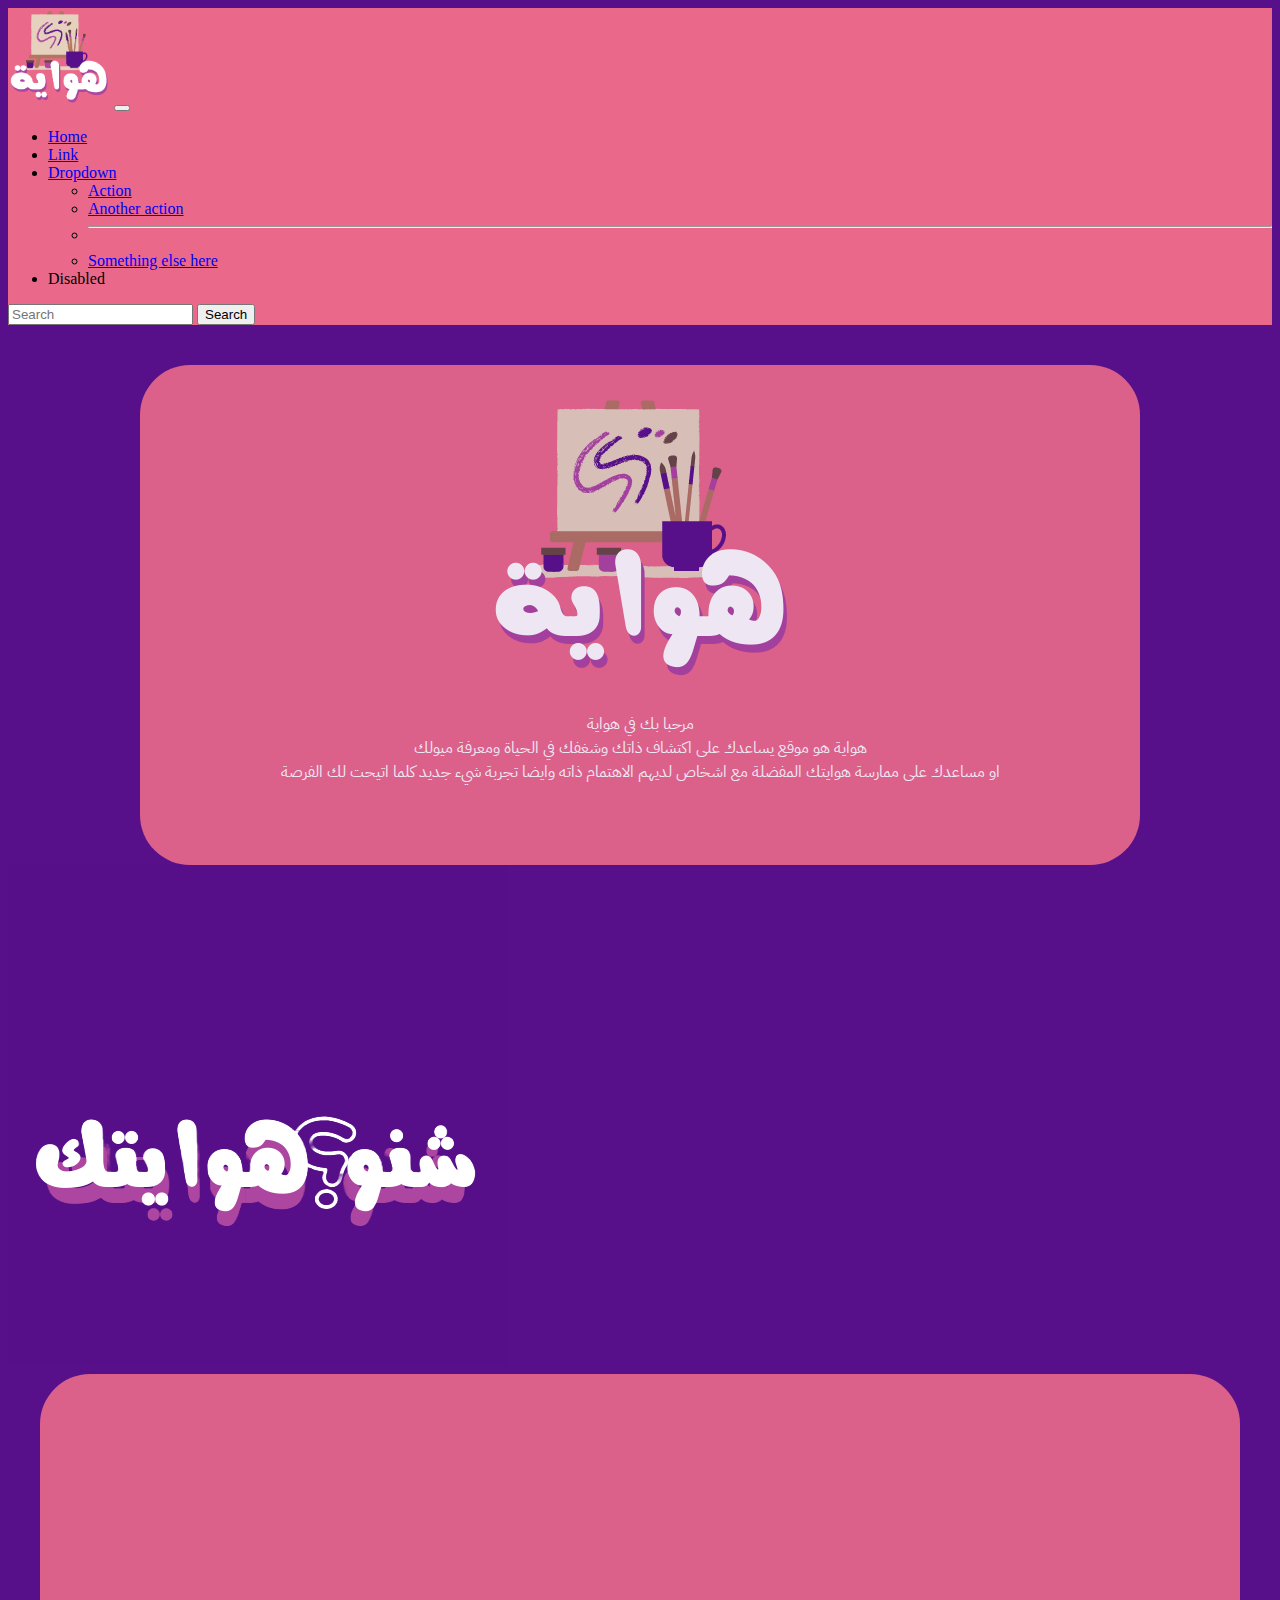
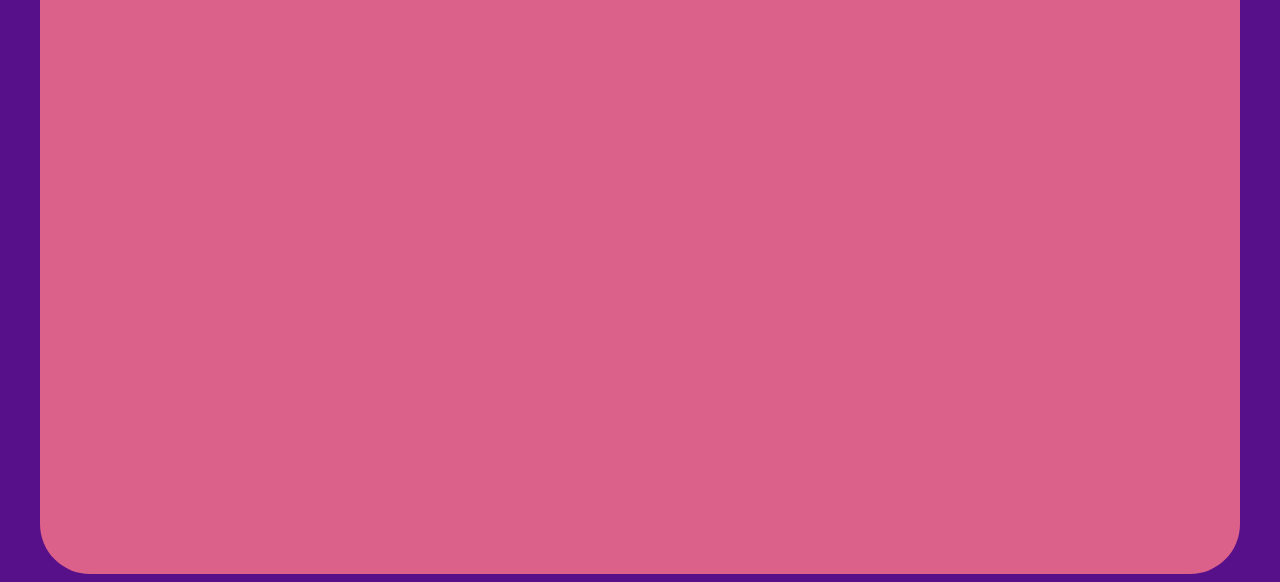
==== index.html @ 8e344a08 "not yet" ====
<!DOCTYPE html>
<html lang="en">
<head>
    <meta charset="UTF-8">
    <meta http-equiv="X-UA-Compatible" content="IE=edge">
    <meta name="viewport" content="width=device-width, initial-scale=1.0">
    <title>hewaya</title>

     <!-- fonts -->
    <link rel="preconnect" href="https://fonts.googleapis.com">
<link rel="preconnect" href="https://fonts.gstatic.com" crossorigin>
<link href="https://fonts.googleapis.com/css2?family=IBM+Plex+Sans+Arabic&display=swap" rel="stylesheet">

    <!-- CSS only -->
<link href="https://cdn.jsdelivr.net/npm/bootstrap@5.2.2/dist/css/bootstrap.min.css" rel="stylesheet" integrity="sha384-Zenh87qX5JnK2Jl0vWa8Ck2rdkQ2Bzep5IDxbcnCeuOxjzrPF/et3URy9Bv1WTRi" crossorigin="anonymous">
</head>



<body style="background-color: #571089; background-size: 100%;">

     <!-- nav bar -->
    <nav class="navbar navbar-expand-lg" style="background-color: #EA698B ;">
        <div class="container-fluid">
          <a class="navbar-brand" href="./index.html"><img class="ms-3" style="height: 100px ;" src="./Assets/logo_pink.png" alt=""></a>
          <button class="navbar-toggler" type="button" data-bs-toggle="collapse" data-bs-target="#navbarSupportedContent" aria-controls="navbarSupportedContent" aria-expanded="false" aria-label="Toggle navigation">
            <span class="navbar-toggler-icon"></span>
          </button>
          <div class="collapse navbar-collapse" id="navbarSupportedContent">
            <ul class="navbar-nav me-auto mb-2 mb-lg-0">
              <li class="nav-item">
                <a class="nav-link active" aria-current="page" href="#">Home</a>
              </li>
              <li class="nav-item">
                <a class="nav-link" href="#">Link</a>
              </li>
              <li class="nav-item dropdown">
                <a class="nav-link dropdown-toggle" href="#" role="button" data-bs-toggle="dropdown" aria-expanded="false">
                  Dropdown
                </a>
                <ul class="dropdown-menu">
                  <li><a class="dropdown-item" href="#">Action</a></li>
                  <li><a class="dropdown-item" href="#">Another action</a></li>
                  <li><hr class="dropdown-divider"></li>
                  <li><a class="dropdown-item" href="#">Something else here</a></li>
                </ul>
              </li>
              <li class="nav-item">
                <a class="nav-link disabled">Disabled</a>
              </li>
            </ul>
            <form class="d-flex" role="search">
              <input class="form-control me-2" type="search" placeholder="Search" aria-label="Search">
              <button class="btn btn-outline-success" type="submit">Search</button>
            </form>
          </div>
        </div>
      </nav>

       <!-- welcome div -->
      <div style="background-color:#EA698B;  opacity: 90%; width: 1000px; height: 500px; border-radius: 50px; display: flex; flex-direction: column; align-items: center; margin: auto; margin-top: 40px; ">
        <img style="margin-top: 25px ;"  src="./Assets/logo_pink.png" alt=""> 

        <p style="color: white; margin-top: 20px; text-align: center; font-family: 'IBM Plex Sans Arabic', sans-serif;"
        >مرحبا بك في هواية
            <br>
            هواية هو موقع يساعدك على اكتشاف ذاتك وشغفك في الحياة ومعرفة ميولك 
            <br>
            او مساعدك على ممارسة هوايتك 
            المفضلة مع اشخاص لديهم الاهتمام ذاته وايضا تجربة شيء جديد كلما اتيحت لك الفرصة
        </p>

      </div>

      <img style=" margin-top: auto;" src="./Assets/download3.png" alt="">

      <!-- catagories div contanier -->
      <div style="background-color:#EA698B;  opacity: 90%; width: 1200px; height: 800px; border-radius: 50px; display: flex; flex-direction: column; align-items: center; margin: auto; margin-top: 5px; ">
    </div>

      
    


    <!-- JavaScript Bundle with Popper -->
<script src="https://cdn.jsdelivr.net/npm/bootstrap@5.2.2/dist/js/bootstrap.bundle.min.js" integrity="sha384-OERcA2EqjJCMA+/3y+gxIOqMEjwtxJY7qPCqsdltbNJuaOe923+mo//f6V8Qbsw3" crossorigin="anonymous"></script>
</body>
</html>
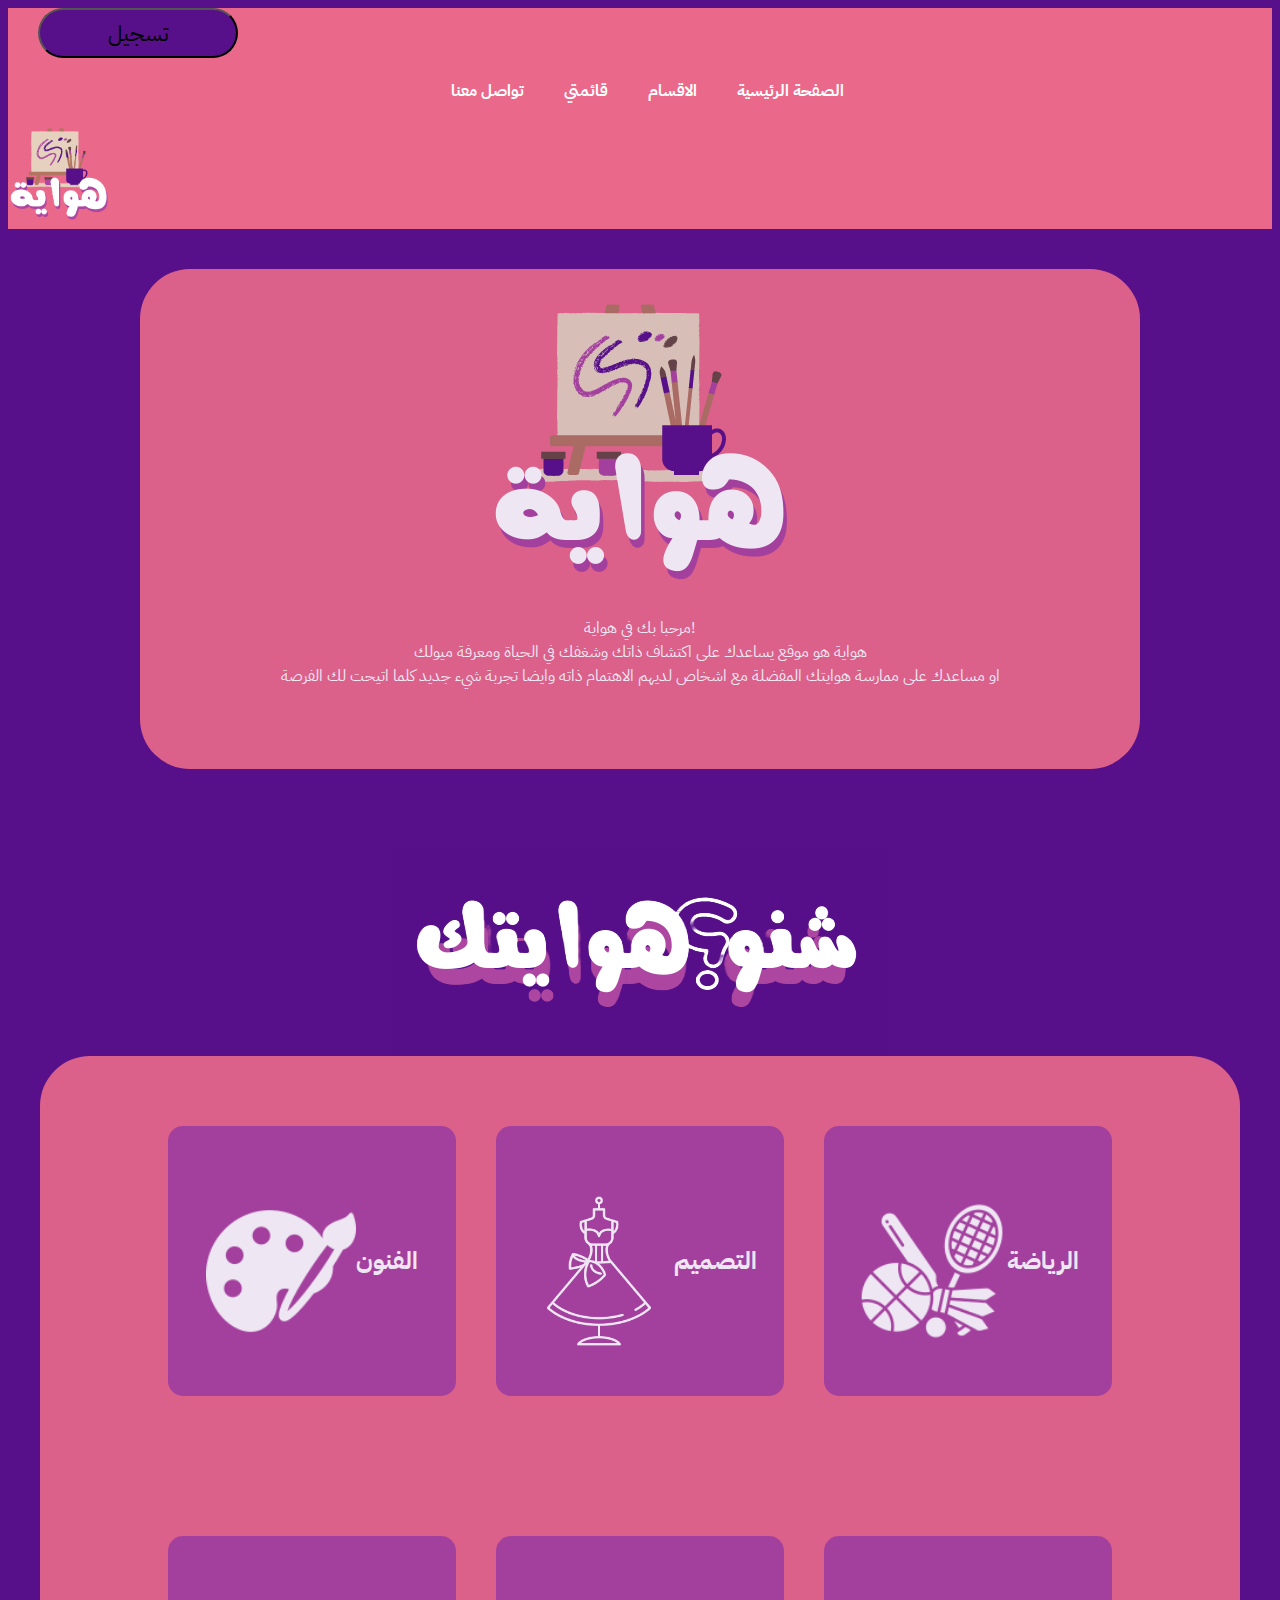
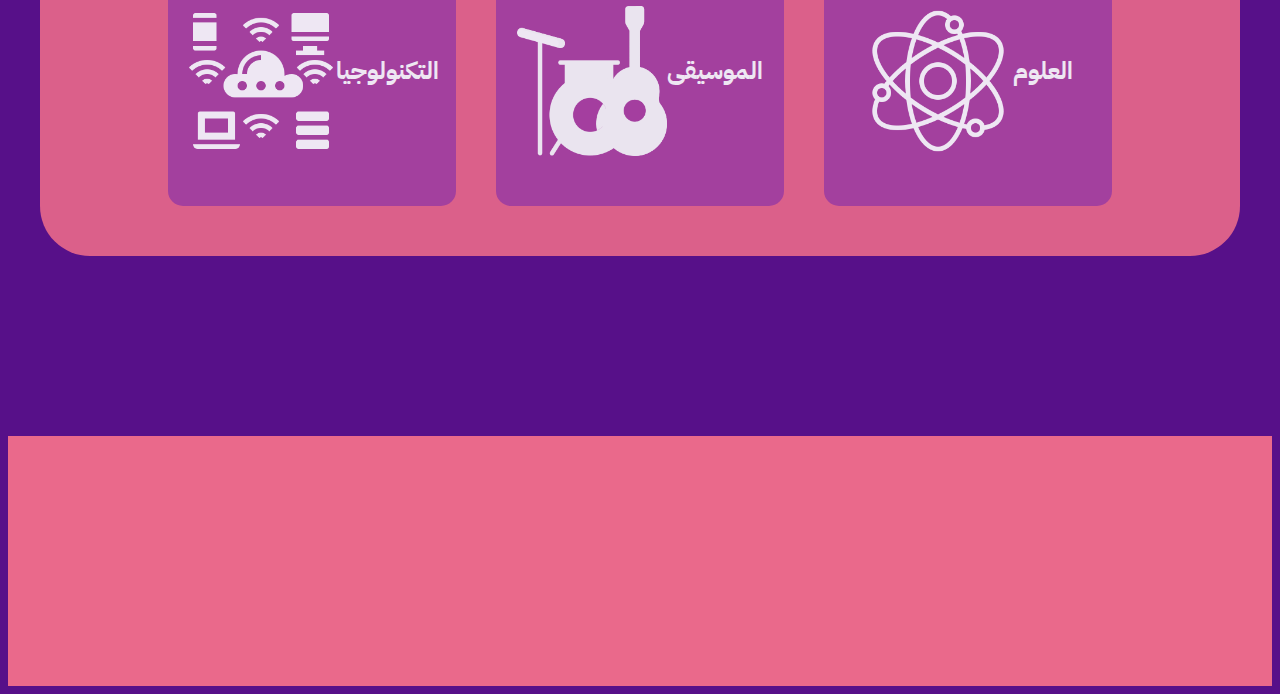
==== commit 15acb727: "not yet" ====
--- a/index.html
+++ b/index.html
@@ -6,6 +6,9 @@
     <meta http-equiv="X-UA-Compatible" content="IE=edge">
     <meta name="viewport" content="width=device-width, initial-scale=1.0">
     <title>hewaya</title>
+
+
+    <link rel="stylesheet" href="./style.css">
 
      <!-- fonts -->
     <link rel="preconnect" href="https://fonts.googleapis.com">
@@ -23,47 +26,31 @@
      <!-- nav bar -->
     <nav class="navbar navbar-expand-lg" style="background-color: #EA698B ;">
         <div class="container-fluid">
-          <a class="navbar-brand" href="./index.html"><img class="ms-3" style="height: 100px ;" src="./Assets/logo_pink.png" alt=""></a>
-          <button class="navbar-toggler" type="button" data-bs-toggle="collapse" data-bs-target="#navbarSupportedContent" aria-controls="navbarSupportedContent" aria-expanded="false" aria-label="Toggle navigation">
-            <span class="navbar-toggler-icon"></span>
-          </button>
-          <div class="collapse navbar-collapse" id="navbarSupportedContent">
-            <ul class="navbar-nav me-auto mb-2 mb-lg-0">
-              <li class="nav-item">
-                <a class="nav-link active" aria-current="page" href="#">Home</a>
-              </li>
-              <li class="nav-item">
-                <a class="nav-link" href="#">Link</a>
-              </li>
-              <li class="nav-item dropdown">
-                <a class="nav-link dropdown-toggle" href="#" role="button" data-bs-toggle="dropdown" aria-expanded="false">
-                  Dropdown
-                </a>
-                <ul class="dropdown-menu">
-                  <li><a class="dropdown-item" href="#">Action</a></li>
-                  <li><a class="dropdown-item" href="#">Another action</a></li>
-                  <li><hr class="dropdown-divider"></li>
-                  <li><a class="dropdown-item" href="#">Something else here</a></li>
-                </ul>
-              </li>
-              <li class="nav-item">
-                <a class="nav-link disabled">Disabled</a>
-              </li>
-            </ul>
-            <form class="d-flex" role="search">
-              <input class="form-control me-2" type="search" placeholder="Search" aria-label="Search">
-              <button class="btn btn-outline-success" type="submit">Search</button>
-            </form>
+
+            <button id="signup" style="background-color: #571089 ; border-radius: 50px; width: 200px; height: 50px; font-size: 22px; font-family: 'IBM Plex Sans Arabic', sans-serif; margin-left: 30px;" type="button" class="btn btn-dark">تسجيل</button>
+
+          <div class="test">
+
+            <a id="main" style="text-decoration:none ;" href="./index.html"><h4 class="navtext">الصفحة الرئيسية</h4></a>
+            
+            <a style="text-decoration:none ;" href="#catgo"><h4 class="navtext"> الاقسام</h4></a>
+
+            <a style="text-decoration:none ;" href="./list.html"><h4 class="navtext">قائمتي </h4></a>
+            <a style="text-decoration:none ;" href="#fot"><h4 class="navtext">تواصل معنا </h4></a>
           </div>
-        </div>
+
+          <a class="navbar-brand" href="./index.html"><img class="ms-3" style="height: 100px ; margin-right: 30px;" src="./Assets/logo_pink.png" alt=""></a>
+
       </nav>
 
        <!-- welcome div -->
-      <div style="background-color:#EA698B;  opacity: 90%; width: 1000px; height: 500px; border-radius: 50px; display: flex; flex-direction: column; align-items: center; margin: auto; margin-top: 40px; ">
+      <div class="container-md" style="background-color:#EA698B;  opacity: 90%; width: 1000px; height: 500px; border-radius: 50px; display: flex; flex-direction: column; align-items: center; margin: auto; margin-top: 40px; ">
         <img style="margin-top: 25px ;"  src="./Assets/logo_pink.png" alt=""> 
 
         <p style="color: white; margin-top: 20px; text-align: center; font-family: 'IBM Plex Sans Arabic', sans-serif;"
-        >مرحبا بك في هواية
+        
+        >مرحبا بك في هواية!
+        
             <br>
             هواية هو موقع يساعدك على اكتشاف ذاتك وشغفك في الحياة ومعرفة ميولك 
             <br>
@@ -73,13 +60,85 @@
 
       </div>
 
-      <img style=" margin-top: auto;" src="./Assets/download3.png" alt="">
+      <!-- title -->
+      <div style=" display: flex; align-items: center; justify-content: center; margin-top: 80px;">
+      <img src="./Assets/download3.png" alt="">
+    </div>
 
       <!-- catagories div contanier -->
-      <div style="background-color:#EA698B;  opacity: 90%; width: 1200px; height: 800px; border-radius: 50px; display: flex; flex-direction: column; align-items: center; margin: auto; margin-top: 5px; ">
+      <div id="catgo" class="container-xxl" style="background-color:#EA698B;  opacity: 90%; width: 1200px; height: 800px; border-radius: 50px; display: flex; align-items: center; flex-direction: column; margin: auto; margin-top: 0px; ">
+
+
+        <!-- line1 -->
+        <div class="lines">
+         <!-- card1 -->
+         <a href="./art.html" style="text-decoration: none;">
+        <div class="card" style="width: 18rem; background-color: #AC46A1; display: flex; align-items: center; justify-content: center; height: 270px; border-radius: 15px;">
+            <img style="width: 150px ; height: 150px; margin-top: 20px;" src="./Assets/paint-board-and-brush (1).png" class="card-img-top" alt="...">
+            <div class="card-body">
+              <h2 style="color: white;  font-family: 'IBM Plex Sans Arabic', sans-serif;" class="card-title">الفنون</h2>
+            </div>
+          </div>
+        </a>
+
+
+           <!-- card2 -->
+        <div class="card" style="width: 18rem; background-color: #AC46A1; display: flex; align-items: center; justify-content: center; margin: 40px;  height: 270px; border-radius: 15px;">
+            <img style="width: 150px ; height: 150px; margin-top: 20px;" src="./Assets/mannequin.png" class="card-img-top" alt="...">
+            
+            <div class="card-body">
+              
+              <h2 style="color: white;  font-family: 'IBM Plex Sans Arabic', sans-serif;" class="card-title">التصميم</h2>
+            </div>
+            
+          </div>
+
+           <!-- card3 -->
+        <div class="card" style="width: 18rem; background-color: #AC46A1; display: flex; align-items: center; justify-content: center;  height: 270px; border-radius: 15px;">
+            
+            <img style="width: 150px ; height: 150px; margin-top: 20px;" src="./Assets/balls-sports (2).png" class="card-img-top" alt="...">
+            <div class="card-body">
+                <h2 style="color: white;  font-family: 'IBM Plex Sans Arabic', sans-serif;" class="card-title">الرياضة</h2>
+            </div>
+          </div>
+
+        </div>
+
+        
+        <!-- line2 -->
+        <div class="lines">
+            <!-- card4 -->
+           <div class="card" style="width: 18rem; background-color: #AC46A1; display: flex; align-items: center; justify-content: center; height: 270px; border-radius: 15px;">
+               <img style="width: 150px ; height: 150px; margin-top: 20px;" src="./Assets/technology.png" class="card-img-top" alt="...">
+               <div class="card-body">
+                 <h2 style="color: white;  font-family: 'IBM Plex Sans Arabic', sans-serif;" class="card-title">التكنولوجيا</h2>
+               </div>
+             </div>
+   
+   
+              <!-- card5 -->
+           <div class="card" style="width: 18rem; background-color: #AC46A1; display: flex; align-items: center; justify-content: center; margin: 40px;  height: 270px; border-radius: 15px;">
+               <img style="width: 150px ; height: 150px; margin-top: 20px;" src="./Assets/guitar (2).png" class="card-img-top" alt="...">
+               <div class="card-body">
+                 <h2 style="color: white;  font-family: 'IBM Plex Sans Arabic', sans-serif;" class="card-title">الموسيقى</h2>
+               </div>
+             </div>
+   
+              <!-- card6 -->
+           <div class="card" style="width: 18rem; background-color: #AC46A1; display: flex; align-items: center; justify-content: center;  height: 270px; border-radius: 15px;">
+               <img style="width: 150px ; height: 150px; margin-top: 20px;" src="./Assets/atom.png" class="card-img-top" alt="...">
+               <div class="card-body">
+                 <h2 style="color: white;  font-family: 'IBM Plex Sans Arabic', sans-serif;" class="card-title">العلوم</h2>
+               </div>
+             </div>
+   
+           </div>
+
+
     </div>
 
       
+    <div class="foter" id="fot"></div>
     
 
 
--- a/style.css
+++ b/style.css
@@ -0,0 +1,53 @@
+
+.lines{
+
+    display: flex; 
+    padding: 30px;
+     justify-content: space-between; 
+     align-items: baseline;
+}
+
+.test{
+
+    margin: auto;
+    display: flex;
+    justify-content: center;
+    align-items: center;
+    flex-direction: row-reverse;
+}
+
+.navtext{
+    color: white;
+    font-family: 'IBM Plex Sans Arabic', sans-serif;
+    margin-left: 40px;
+    
+}
+
+#main{
+
+    margin-right: 25px;
+}
+
+.navtext:hover{
+    color: #571089;
+    transition: 0.2s;
+    
+}
+
+#signup:hover{
+
+    background:white;
+    border-color: white;
+    border-width: 2px;
+    
+}
+
+.foter{
+
+    background-color: #EA698B;
+    width: 100%;
+    height: 250px;
+    margin-top: 180px;
+}
+
+
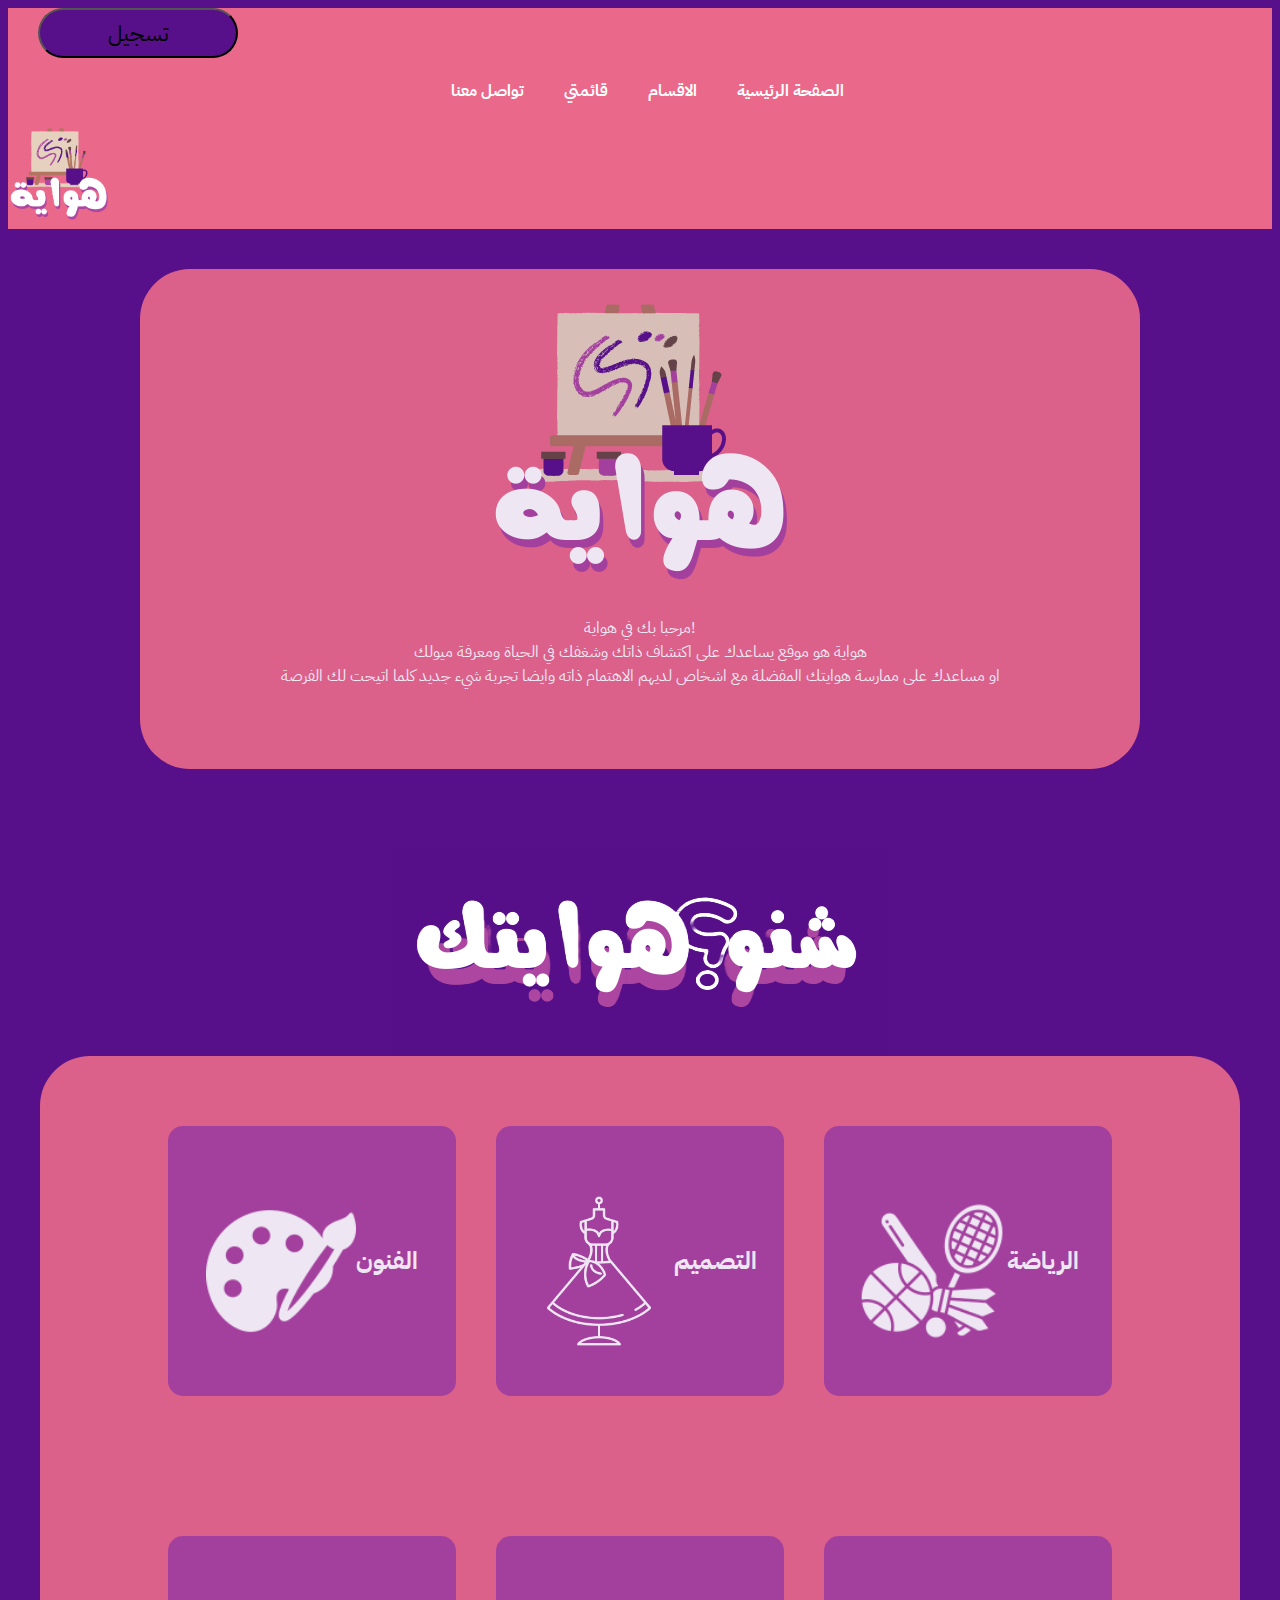
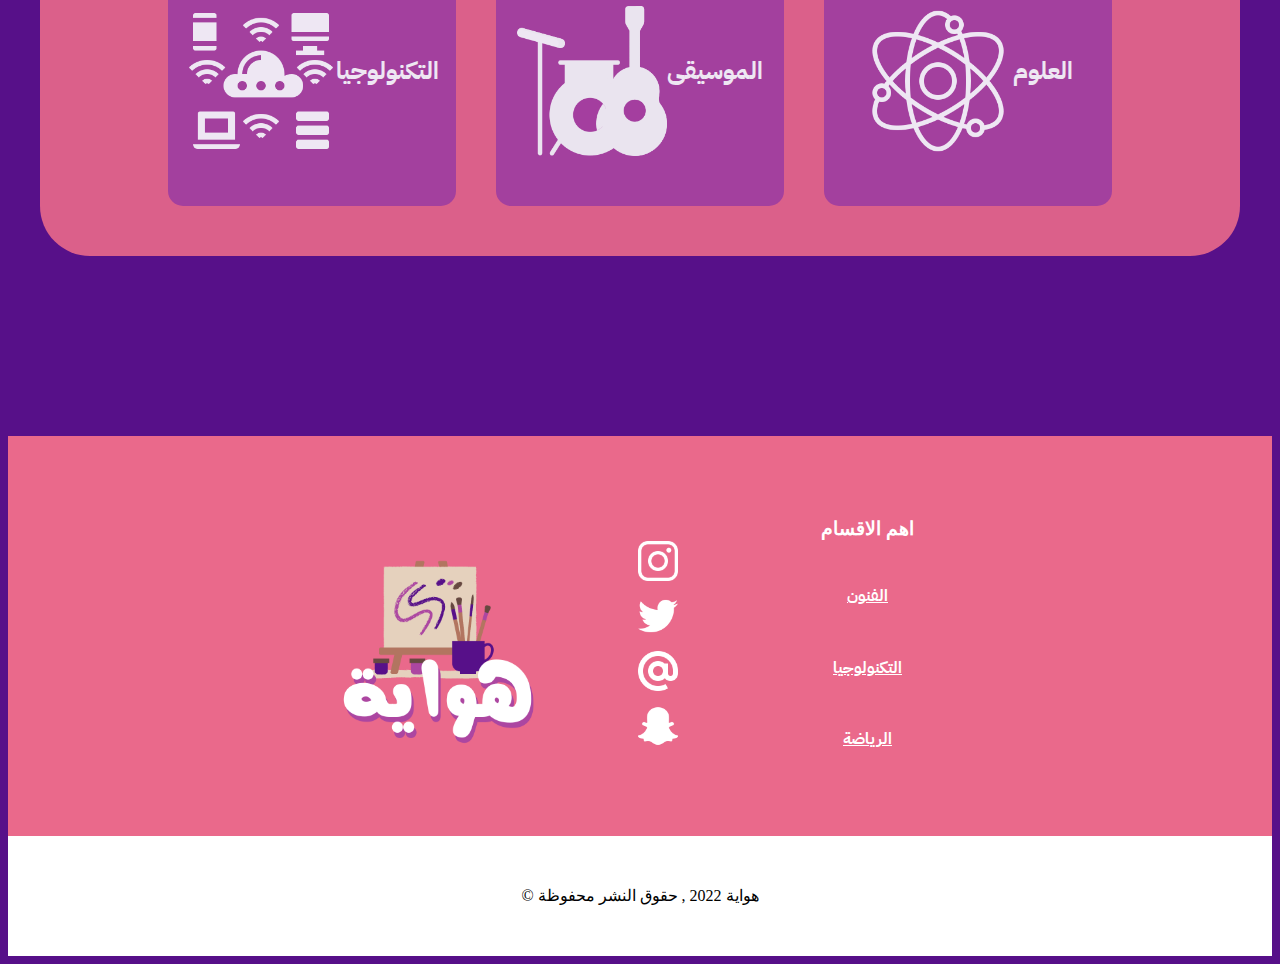
==== commit cd441ad5: "not yet" ====
--- a/index.html
+++ b/index.html
@@ -24,7 +24,7 @@
 <body style="background-color: #571089; background-size: 100%;">
 
      <!-- nav bar -->
-    <nav class="navbar navbar-expand-lg" style="background-color: #EA698B ;">
+    <nav id="toppage" class="navbar navbar-expand-lg" style="background-color: #EA698B ;">
         <div class="container-fluid">
 
             <button id="signup" style="background-color: #571089 ; border-radius: 50px; width: 200px; height: 50px; font-size: 22px; font-family: 'IBM Plex Sans Arabic', sans-serif; margin-left: 30px;" type="button" class="btn btn-dark">تسجيل</button>
@@ -137,9 +137,49 @@
 
     </div>
 
+    <!-- footer -->
+      <footer>
+    <div class="foter" id="fot">
+
+      <a href="#toppage"><img style="width: 200px ; height:200px; margin-right: 80px; margin-top: 40px; margin-right: 30px;" src="./Assets/logo_pink.png" alt=""></a>
       
-    <div class="foter" id="fot"></div>
-    
+
+        <!-- insta -->
+      <div class="contact">
+      <img id="insta" class="conticon" src="./Assets/icons/instagram.png" alt="">
+      <img class="hov" src="./Assets/icons/instagram (1).png" alt="">
+
+         <!-- twitter -->
+      <img id="twit" class="conticon" src="./Assets/icons/twitter.png" alt="">
+      <img style="margin-top: 70px;" class="hov" src="./Assets/icons/twitter (1).png" alt="">
+
+      <!-- email -->
+      <img id="email" class="conticon" src="./Assets/icons/at.png" alt="">
+      <img style="margin-top: 125px;" class="hov" src="./Assets/icons/at (1).png" alt="">
+
+       <!-- snapchat -->
+      <img id="snap" class="conticon" src="./Assets/icons/snapchat.png" alt="">
+      <img style="margin-top: 180px;" class="hov" src="./Assets/icons/snapchat (1).png" alt="">
+
+
+    </div>
+
+    <!-- catagory links -->
+    <div class="contactt">
+      <h3 style="color: white" >اهم الاقسام </h3>
+    <a class="footerlinks" href="./art.html"><h4 class="footerlinks">الفنون</h4></a>
+    <a class="footerlinks" href="./art.html"><h4 class="footerlinks">التكنولوجيا</h4></a>
+    <a class="footerlinks" href="./art.html"><h4 class="footerlinks">الرياضة</h4></a>
+
+  </div>
+
+
+  <!-- copyright -->
+    </div>
+    <div style="background-color:white; display: flex; justify-content: center; align-items: center; height: 120px;">
+      <h7 style="padding: 50px; color: black;">© هواية 2022 , حقوق النشر محفوظة</h7>
+    </div>
+  </footer>
 
 
     <!-- JavaScript Bundle with Popper -->
--- a/style.css
+++ b/style.css
@@ -44,10 +44,105 @@
 
 .foter{
 
+    display: flex;
+    align-items: center;
+    justify-content: center;
     background-color: #EA698B;
     width: 100%;
-    height: 250px;
+    height: 400px;
     margin-top: 180px;
+
+    
+}
+
+.conticon{
+
+    width: 40px;
+    height: 40px;
+    margin-top: 15px;
 }
 
 
+.contact{
+
+    display: flex;
+    flex-direction: column;
+    width: 55px;
+    flex-wrap: wrap;
+    margin-left: 70px;
+    margin-right: 70px;
+    
+}
+
+
+.footerlinks{
+
+    font-family: 'IBM Plex Sans Arabic', sans-serif;
+    color: white;
+    text-decoration: underline;
+    margin-top: 13px;
+}
+
+.footerlinks:hover{
+
+    color: #571089;
+    transition: 0.5s;
+}
+
+.contactt{
+
+    display: flex;
+    flex-direction: column;
+    width: 150px;
+    flex-wrap: wrap;
+    align-items: center;
+    justify-content: center;
+    margin-left: 30px;
+    
+}
+
+
+
+#insta{
+    position: relative;
+}
+#twit{
+    position: relative;
+}
+#email{
+    position: relative;
+}
+#snap{
+    position: relative;
+}
+
+.hov{
+   
+    position: absolute;
+    width: 40px;
+    height: 40px;
+    margin-top: 15px;
+    opacity: 0;
+    
+    
+}
+
+.hov:hover {
+
+    opacity: 1;
+    transition: 0.5s;
+   
+    }
+
+    #hovborder{
+    border-radius: 90px ; 
+    
+}
+    #hovborder:hover{
+        
+        border-color: white;
+        border-width: 2px;
+    }
+
+
+
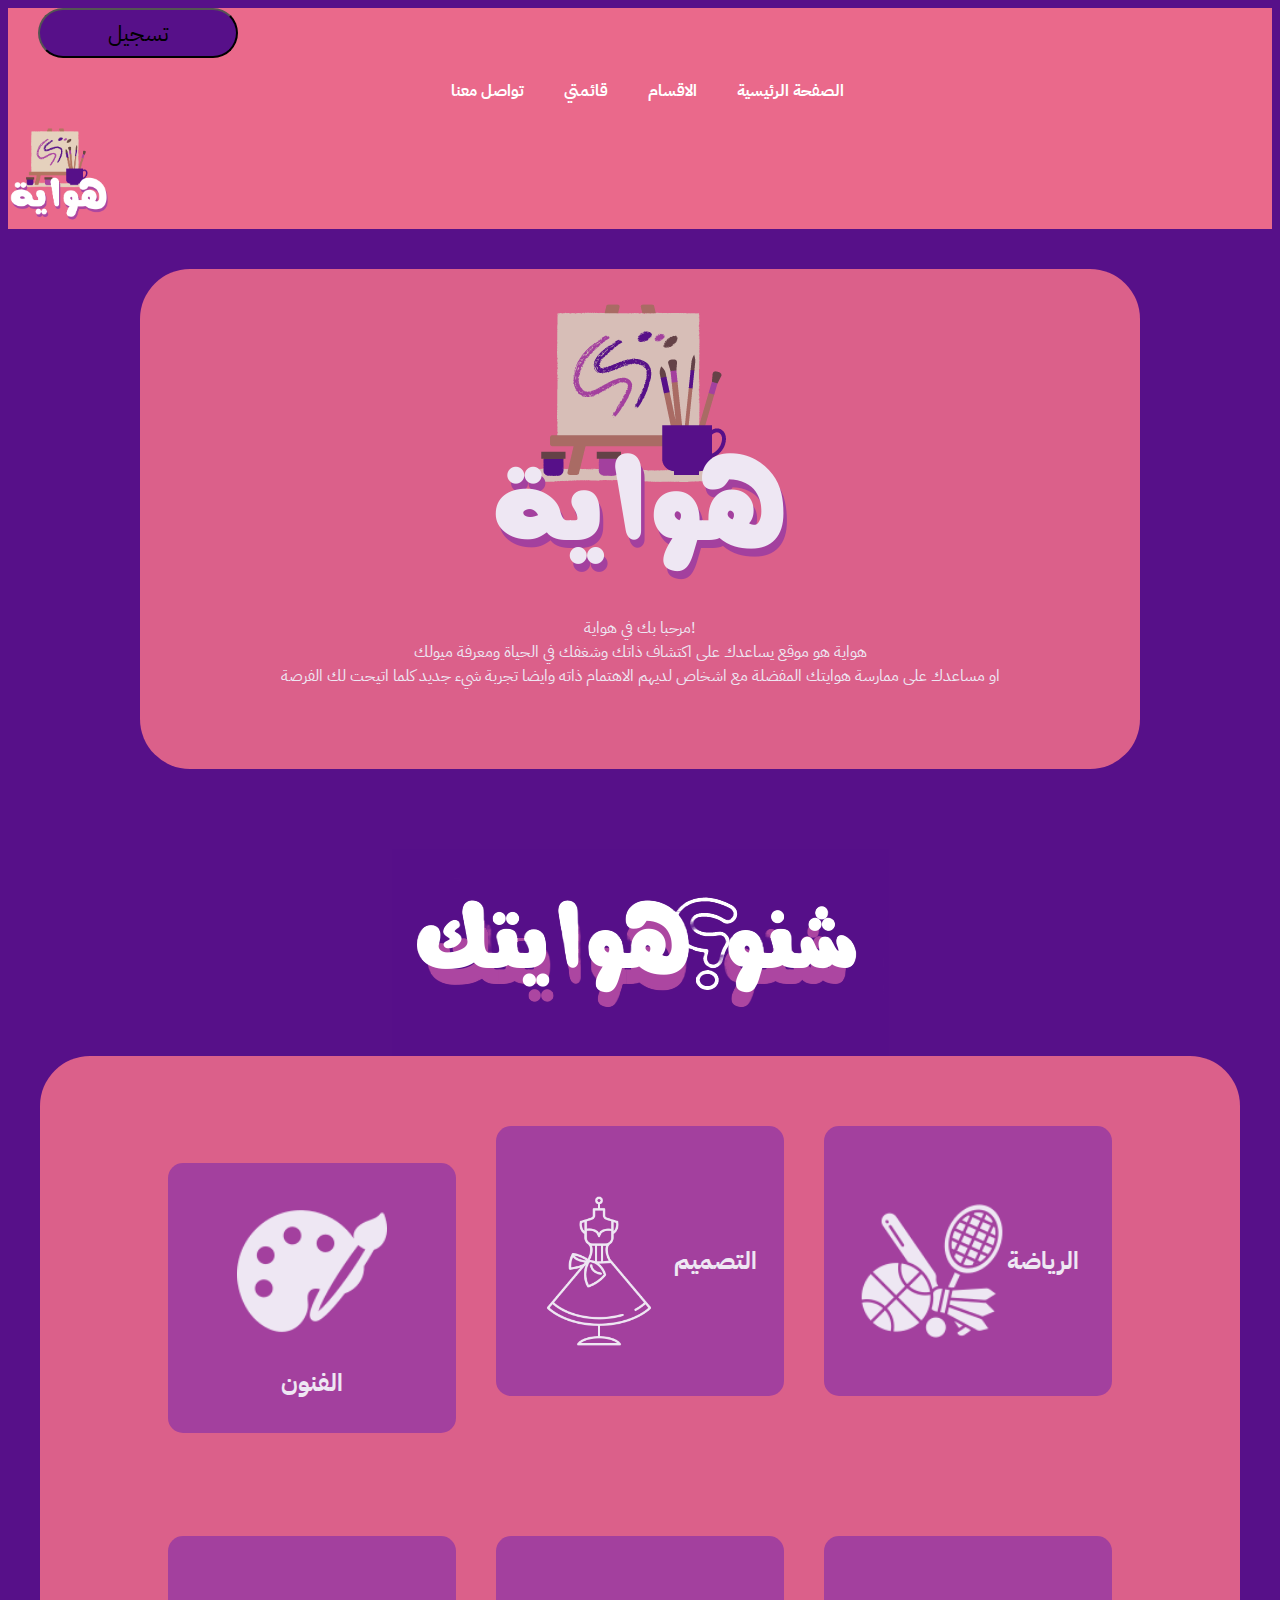
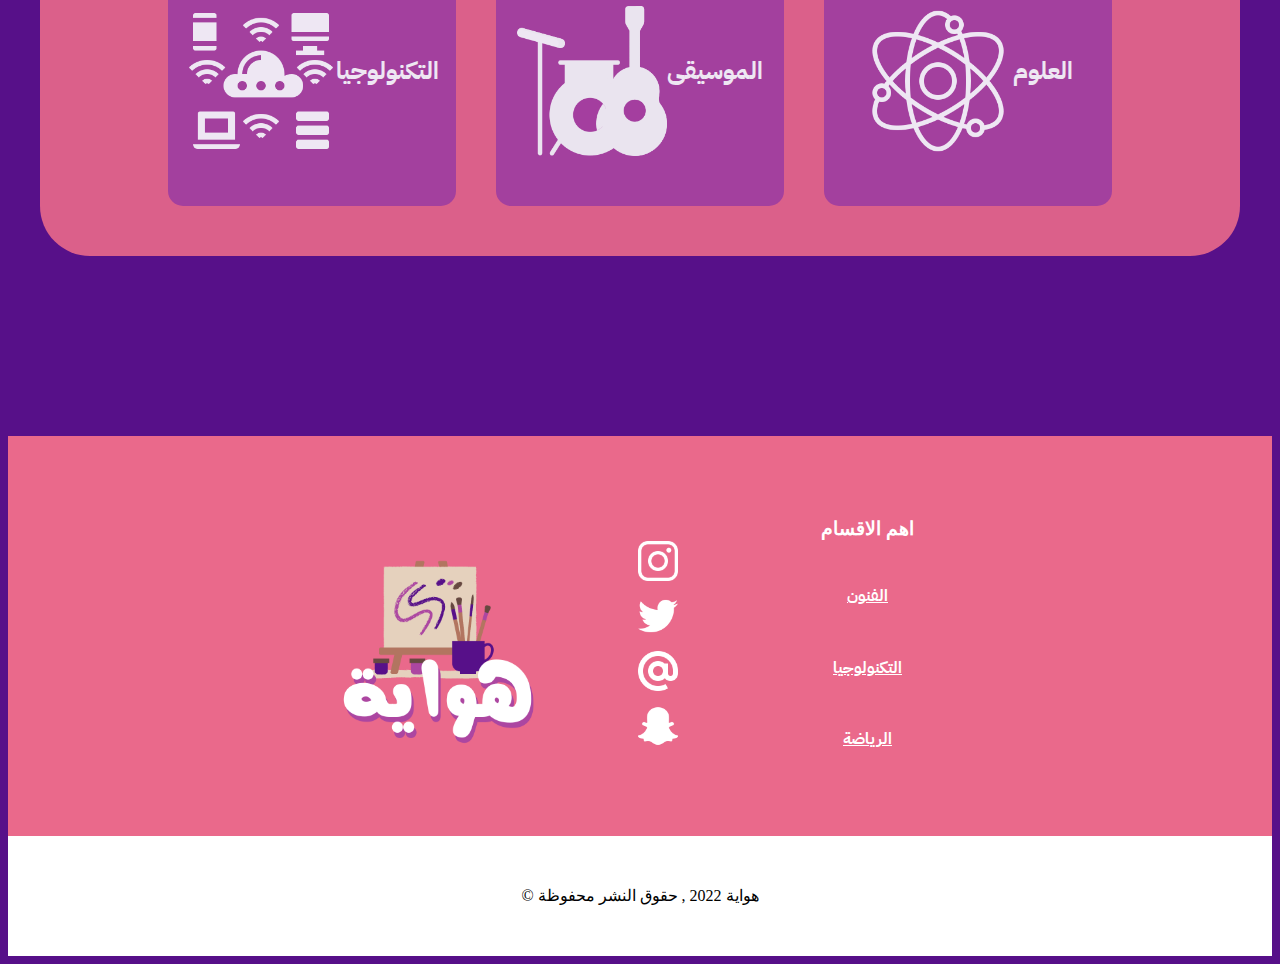
==== commit f4265b1f: "not yet" ====
--- a/index.html
+++ b/index.html
@@ -73,7 +73,7 @@
         <div class="lines">
          <!-- card1 -->
          <a href="./art.html" style="text-decoration: none;">
-        <div class="card" style="width: 18rem; background-color: #AC46A1; display: flex; align-items: center; justify-content: center; height: 270px; border-radius: 15px;">
+        <div class="card" style="width: 18rem; background-color: #AC46A1; display: flex; flex-direction: column; align-items: center; justify-content: center; height: 270px; border-radius: 15px;">
             <img style="width: 150px ; height: 150px; margin-top: 20px;" src="./Assets/paint-board-and-brush (1).png" class="card-img-top" alt="...">
             <div class="card-body">
               <h2 style="color: white;  font-family: 'IBM Plex Sans Arabic', sans-serif;" class="card-title">الفنون</h2>
--- a/style.css
+++ b/style.css
@@ -145,4 +145,30 @@
     }
 
 
+    .opt{
 
+        display: flex;
+        align-items: baseline;
+        justify-content: center;
+        flex-wrap: wrap;
+        padding-top: 100px;
+        width: 80rem;
+        margin: auto;
+    }
+
+    .det{
+         color: white;
+         visibility: visible;
+    }
+
+    .btnicon{
+
+        width: 20px;
+        height: 20px;
+    }
+
+    
+  
+
+
+
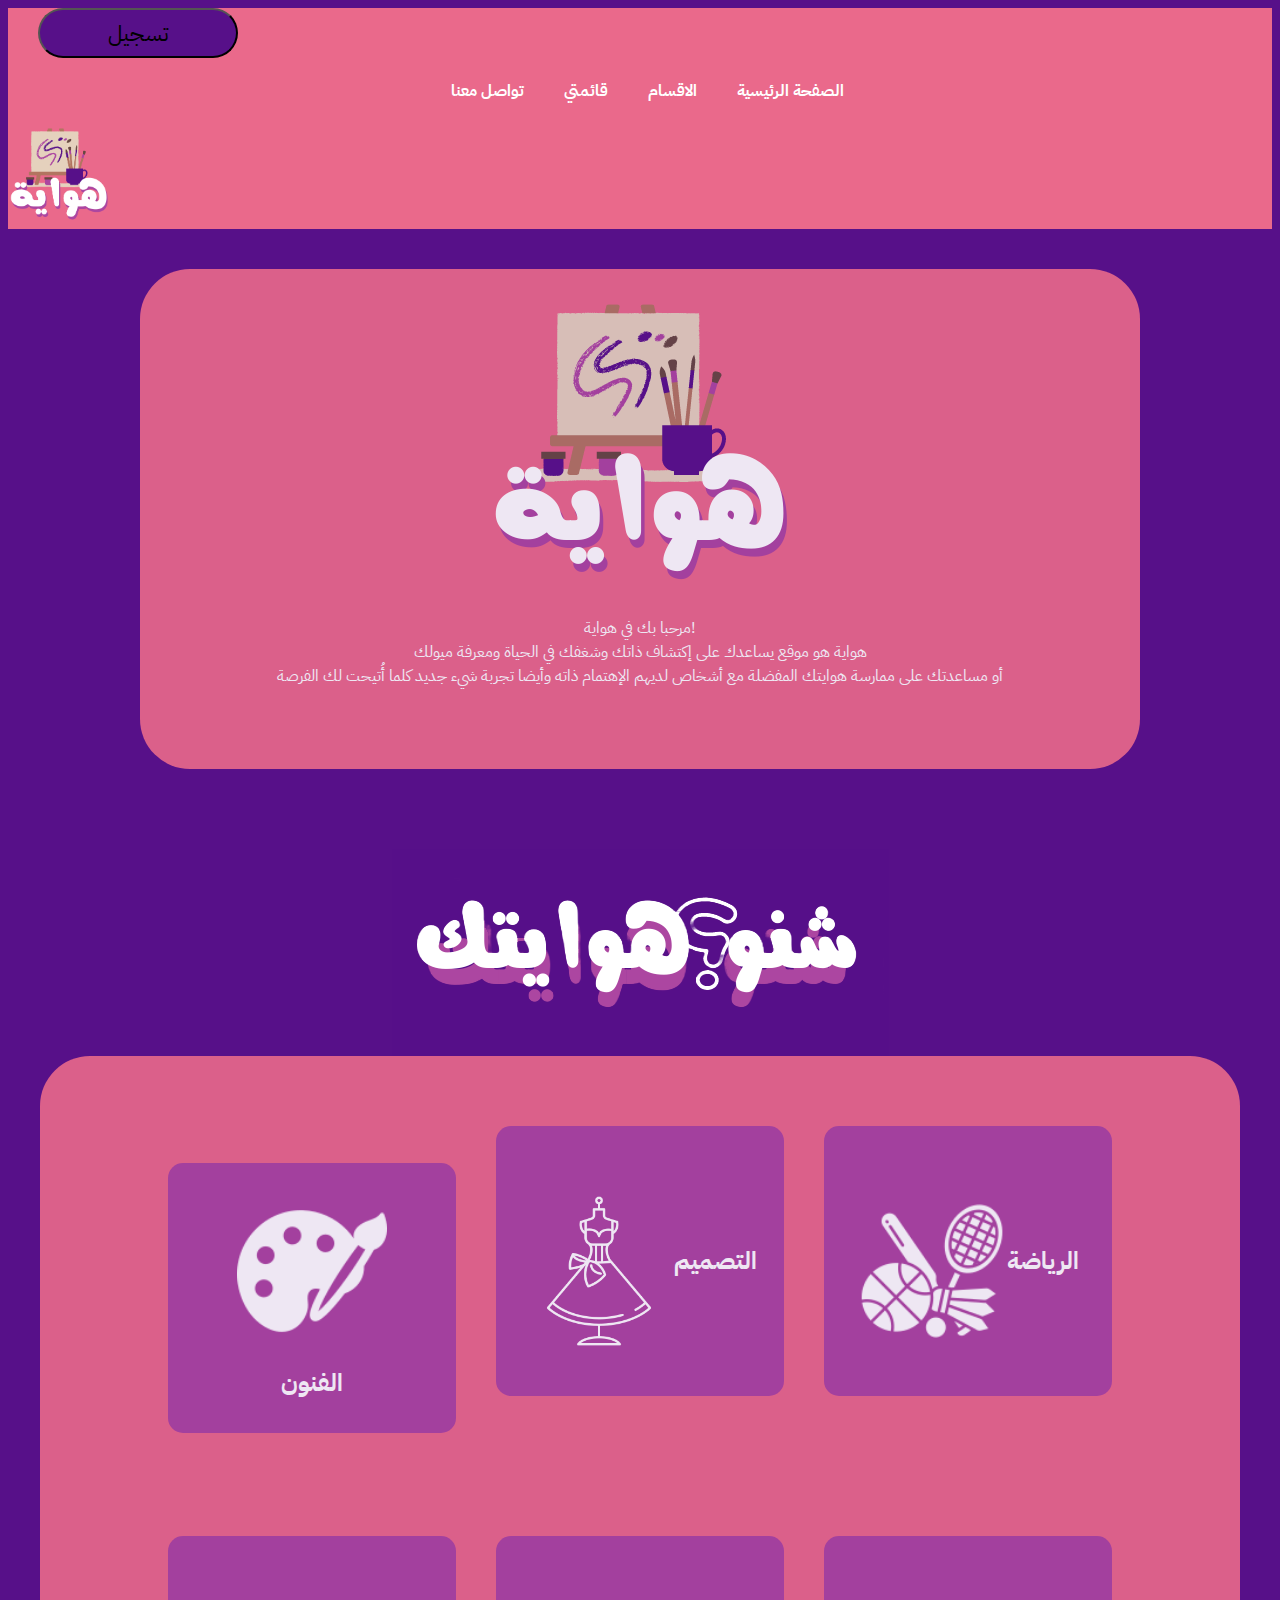
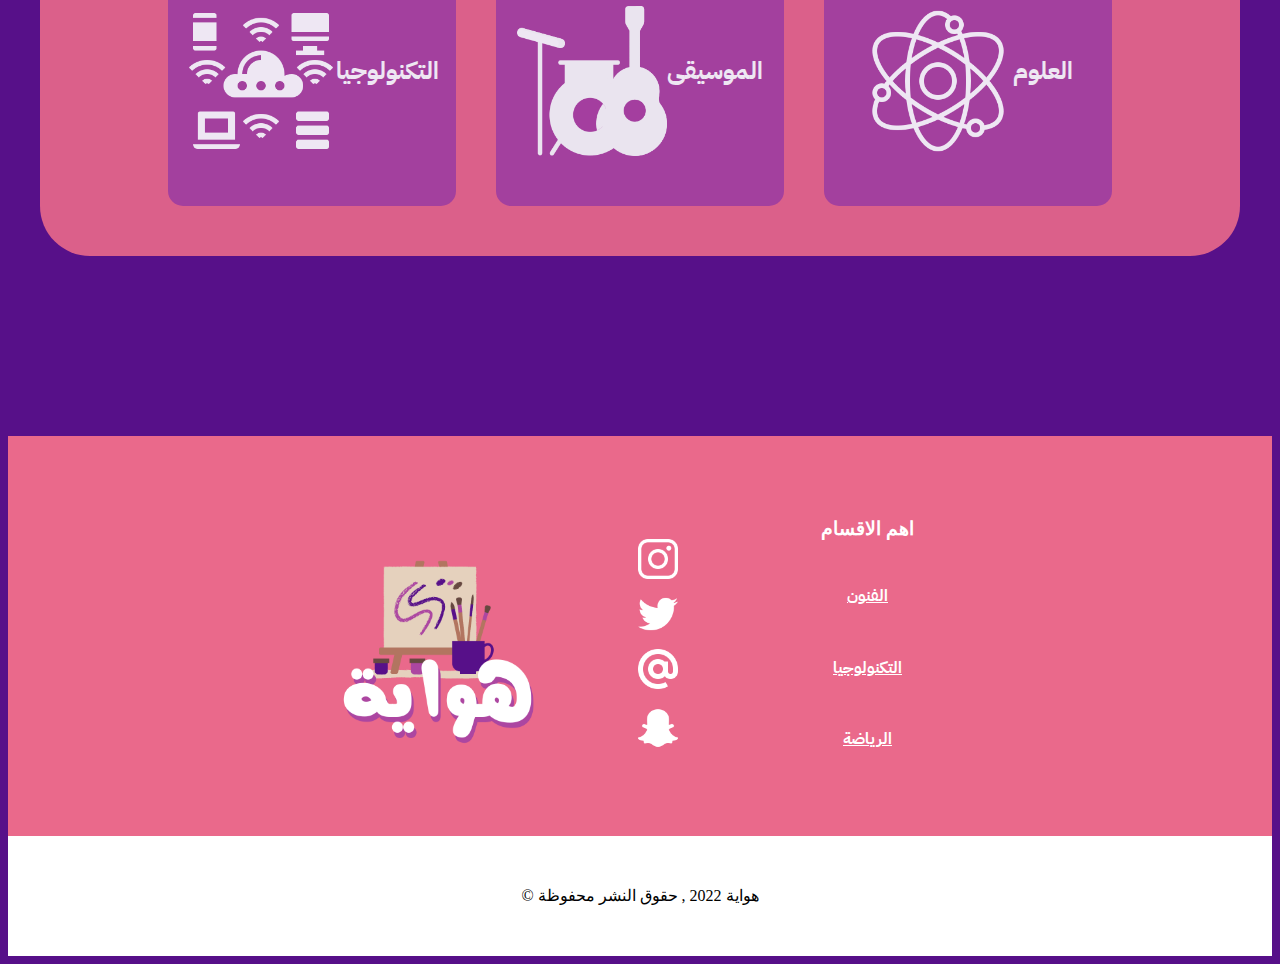
==== commit ead13531: "d" ====
--- a/index.html
+++ b/index.html
@@ -8,6 +8,9 @@
     <title>hewaya</title>
 
 
+    <link rel="icon" href="./Assets/paint.png" type="image/icon type">
+
+    
     <link rel="stylesheet" href="./style.css">
 
      <!-- fonts -->
@@ -52,10 +55,10 @@
         >مرحبا بك في هواية!
         
             <br>
-            هواية هو موقع يساعدك على اكتشاف ذاتك وشغفك في الحياة ومعرفة ميولك 
+            هواية هو موقع يساعدك على إكتشاف ذاتك وشغفك في الحياة ومعرفة ميولك 
             <br>
-            او مساعدك على ممارسة هوايتك 
-            المفضلة مع اشخاص لديهم الاهتمام ذاته وايضا تجربة شيء جديد كلما اتيحت لك الفرصة
+            أو مساعدتك على ممارسة هوايتك 
+            المفضلة مع أشخاص لديهم الإهتمام ذاته وأيضا تجربة شيء جديد كلما أُتيحت لك الفرصة
         </p>
 
       </div>
@@ -83,6 +86,7 @@
 
 
            <!-- card2 -->
+           <a href="" style="text-decoration: none;">
         <div class="card" style="width: 18rem; background-color: #AC46A1; display: flex; align-items: center; justify-content: center; margin: 40px;  height: 270px; border-radius: 15px;">
             <img style="width: 150px ; height: 150px; margin-top: 20px;" src="./Assets/mannequin.png" class="card-img-top" alt="...">
             
@@ -92,7 +96,10 @@
             </div>
             
           </div>
-
+        </a>
+
+
+        <a href="./sports.html" style="text-decoration: none;">
            <!-- card3 -->
         <div class="card" style="width: 18rem; background-color: #AC46A1; display: flex; align-items: center; justify-content: center;  height: 270px; border-radius: 15px;">
             
@@ -103,6 +110,8 @@
           </div>
 
         </div>
+      </a>
+
 
         
         <!-- line2 -->
@@ -154,8 +163,12 @@
       <img style="margin-top: 70px;" class="hov" src="./Assets/icons/twitter (1).png" alt="">
 
       <!-- email -->
+      <a href="mailto:info.hewaya.com">
       <img id="email" class="conticon" src="./Assets/icons/at.png" alt="">
+      </a>
+      <a class="hovv" href="mailto:info.hewaya.com">
       <img style="margin-top: 125px;" class="hov" src="./Assets/icons/at (1).png" alt="">
+    </a>
 
        <!-- snapchat -->
       <img id="snap" class="conticon" src="./Assets/icons/snapchat.png" alt="">
--- a/style.css
+++ b/style.css
@@ -167,8 +167,62 @@
         height: 20px;
     }
 
-    
-  
-
-
-
+.cot{
+
+    border-radius: 130px;
+    width: 230px;
+    height: 230px;
+    margin-bottom: 15px;
+    opacity: 95%;
+}
+
+.coppp{
+
+   margin-right: 50px;
+   display: flex;
+   flex-direction: column;
+   align-items: center;
+}
+
+h3 , h5 {
+
+    color: white;
+}
+
+.cot:hover{
+     box-shadow: rgba(0, 0, 0, 0.25) 0px 54px 55px, rgba(0, 0, 0, 0.12) 0px -12px 30px, rgba(0, 0, 0, 0.12) 0px 4px 6px, rgba(0, 0, 0, 0.17) 0px 12px 13px, rgba(0, 0, 0, 0.09) 0px -3px 5px;
+     transition: 0.4s;
+     
+}
+
+.ma{
+
+    display: flex;
+    align-items: center;
+    margin: auto;
+}
+
+.mppp{
+    margin-top: 30px;
+}
+
+.hovv{
+   
+    position: absolute;
+    width: 40px;
+    height: 40px;
+    margin-top: 0px;
+    opacity: 0;
+    
+    
+}
+
+.hovv:hover {
+
+    opacity: 1;
+    transition: 0.5s;
+   
+    }
+
+
+
